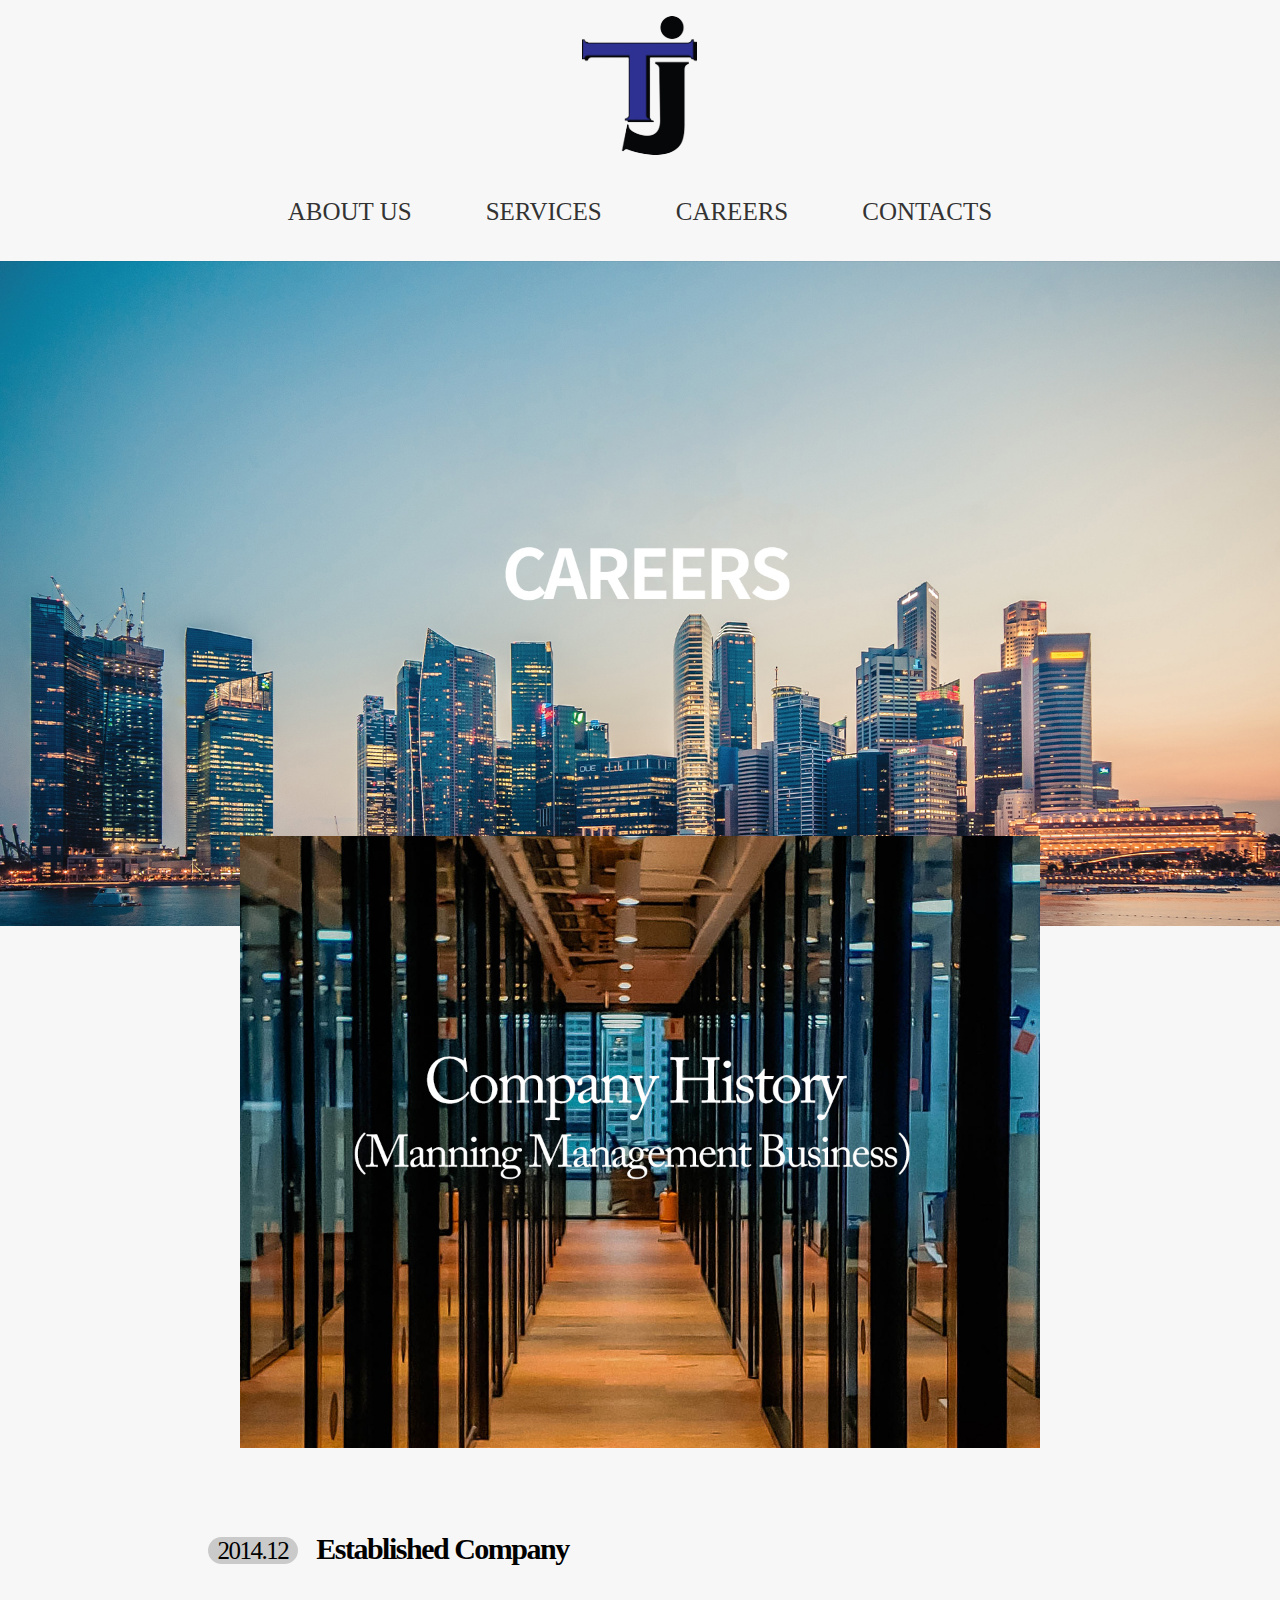
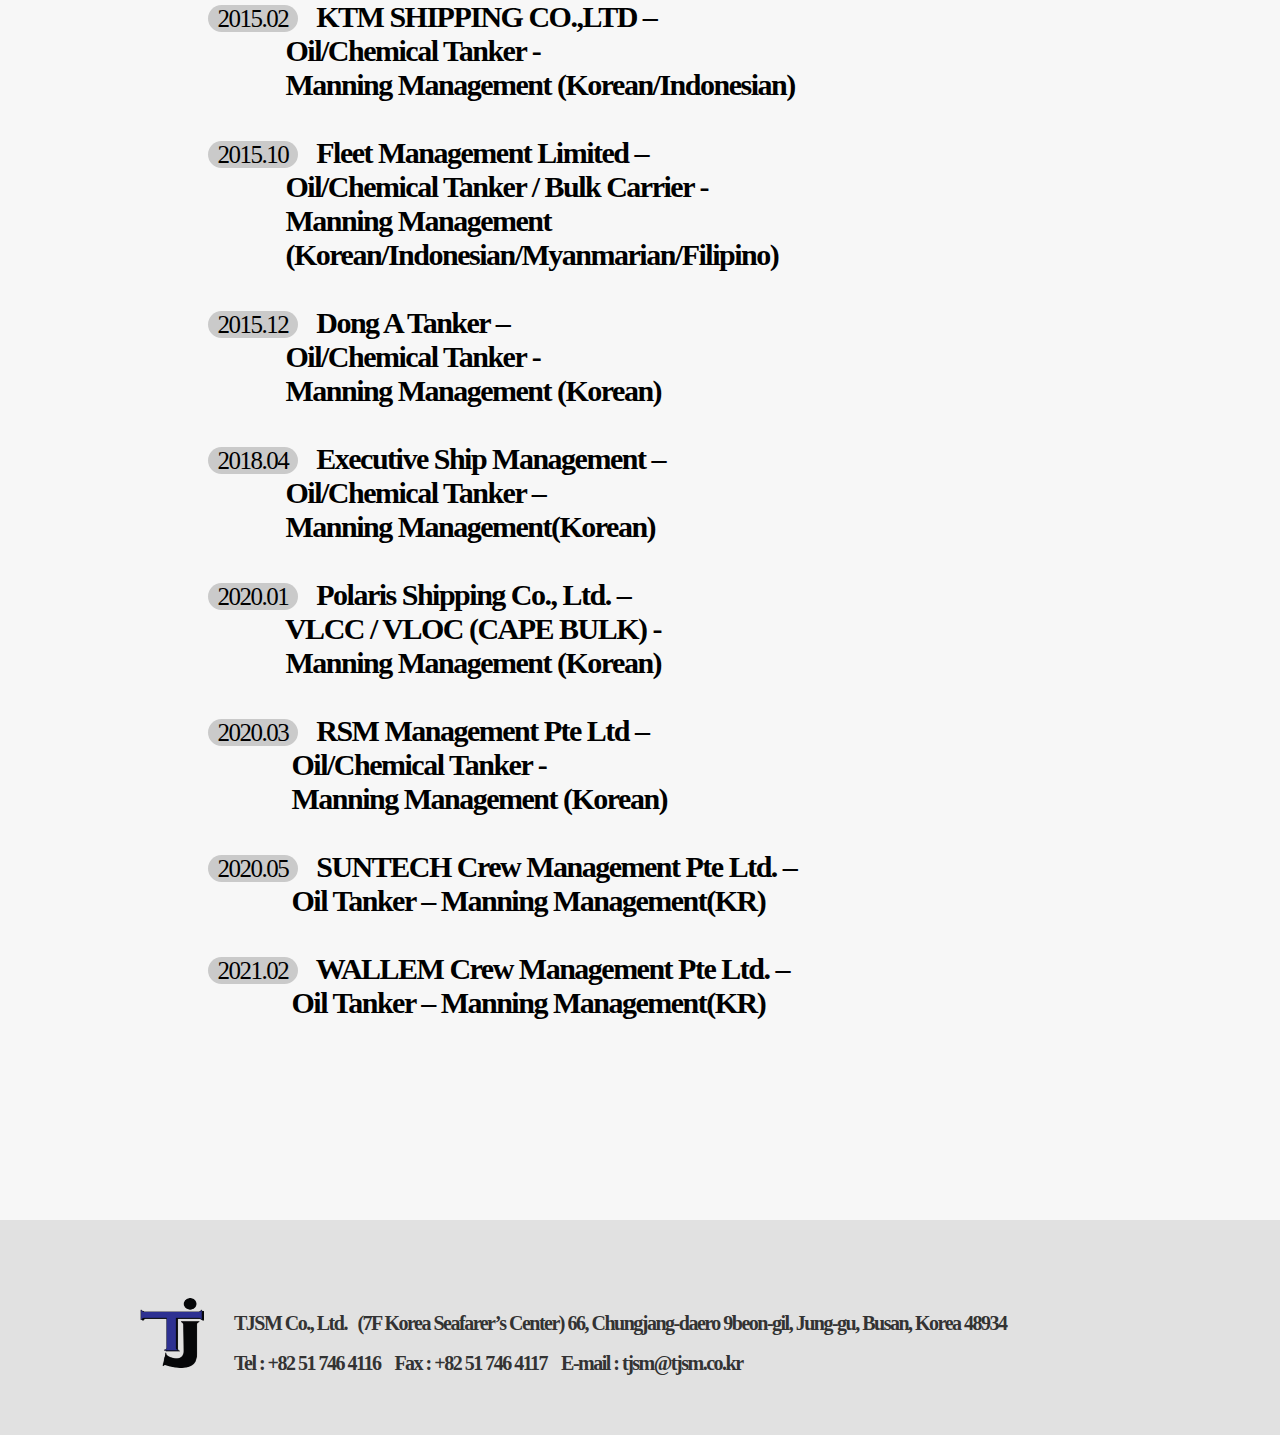
==== html/careers.html @ 530bc38c "상세메뉴 디자인 및 작업 완료" ====
<!DOCTYPE html>
<html lang="en">
<head>
    <meta charset="UTF-8">
    <meta http-equiv="X-UA-Compatible" content="IE=edge">
    <meta name="viewport" content="width=device-width, initial-scale=1.0">
    <title>careers</title>
    <link rel="stylesheet" href="css/careers.css">
</head>
<body>
    <section>
        <header>
            <div id="header">
                <img id="logo" src="img/logo.png" alt="logo">
                <ul>
                    <li><a href="">ABOUT US</a></li>
                    <li><a href="">SERVICES</a></li>
                    <li><a href="">CAREERS</a></li>
                    <li><a href="">CONTACTS</a></li>
                </ul>
            </div><!--header-->
            <div id="banner">
                <img src="img/careers.jpg" alt="careers">
            </div>
        </header>

        <div id="wrap">
            <p id="contents">
                <span class="date">2014.12</span>&nbsp&nbsp Established Company <br><br>

                <span class="date">2015.02</span>&nbsp&nbsp KTM SHIPPING CO.,LTD –<br>
                &nbsp&nbsp&nbsp&nbsp&nbsp&nbsp&nbsp&nbsp&nbsp&nbsp&nbsp&nbsp Oil/Chemical Tanker -<br>
                &nbsp&nbsp&nbsp&nbsp&nbsp&nbsp&nbsp&nbsp&nbsp&nbsp&nbsp&nbsp Manning Management (Korean/Indonesian)<br><br>

                <span class="date">2015.10</span>&nbsp&nbsp Fleet Management Limited –<br>
                &nbsp&nbsp&nbsp&nbsp&nbsp&nbsp&nbsp&nbsp&nbsp&nbsp&nbsp&nbsp Oil/Chemical Tanker / Bulk Carrier -<br>
                &nbsp&nbsp&nbsp&nbsp&nbsp&nbsp&nbsp&nbsp&nbsp&nbsp&nbsp&nbsp Manning Management<br>
                &nbsp&nbsp&nbsp&nbsp&nbsp&nbsp&nbsp&nbsp&nbsp&nbsp&nbsp&nbsp (Korean/Indonesian/Myanmarian/Filipino)<br><br>

                <span class="date">2015.12</span>&nbsp&nbsp Dong A Tanker –<br>
                &nbsp&nbsp&nbsp&nbsp&nbsp&nbsp&nbsp&nbsp&nbsp&nbsp&nbsp&nbsp Oil/Chemical Tanker -<br>
                &nbsp&nbsp&nbsp&nbsp&nbsp&nbsp&nbsp&nbsp&nbsp&nbsp&nbsp&nbsp Manning Management (Korean)<br><br>
                
                <span class="date">2018.04</span>&nbsp&nbsp Executive Ship Management –<br>
                &nbsp&nbsp&nbsp&nbsp&nbsp&nbsp&nbsp&nbsp&nbsp&nbsp&nbsp&nbsp Oil/Chemical Tanker –<br>
                &nbsp&nbsp&nbsp&nbsp&nbsp&nbsp&nbsp&nbsp&nbsp&nbsp&nbsp&nbsp Manning Management(Korean)<br><br>
                
                <span class="date">2020.01</span>&nbsp&nbsp Polaris Shipping Co., Ltd. –<br>
                &nbsp&nbsp&nbsp&nbsp&nbsp&nbsp&nbsp&nbsp&nbsp&nbsp&nbsp&nbsp VLCC / VLOC (CAPE BULK) -<br>
                &nbsp&nbsp&nbsp&nbsp&nbsp&nbsp&nbsp&nbsp&nbsp&nbsp&nbsp&nbsp Manning Management (Korean)<br><br>

                <span class="date">2020.03</span>&nbsp&nbsp RSM Management Pte Ltd –<br>
                &nbsp&nbsp&nbsp&nbsp&nbsp&nbsp&nbsp&nbsp&nbsp&nbsp&nbsp&nbsp&nbsp Oil/Chemical Tanker -<br>
                &nbsp&nbsp&nbsp&nbsp&nbsp&nbsp&nbsp&nbsp&nbsp&nbsp&nbsp&nbsp&nbsp Manning Management (Korean)<br><br> 
                
                <span class="date">2020.05</span>&nbsp&nbsp SUNTECH Crew Management Pte Ltd. –<br>
                &nbsp&nbsp&nbsp&nbsp&nbsp&nbsp&nbsp&nbsp&nbsp&nbsp&nbsp&nbsp&nbsp Oil Tanker – Manning Management(KR)<br><br>

                <span class="date">2021.02</span>&nbsp&nbsp WALLEM Crew Management Pte Ltd. –<br>
                &nbsp&nbsp&nbsp&nbsp&nbsp&nbsp&nbsp&nbsp&nbsp&nbsp&nbsp&nbsp&nbsp Oil Tanker – Manning Management(KR) 
            </p>
        </div><!--wrap-->

        <footer>
            <div id="footer">
                <div>
                    <img src="img/logo.png" alt="logo">
                </div>
                <div>
                    <p>TJSM Co., Ltd.&nbsp&nbsp (7F Korea Seafarer’s Center) 66, Chungjang-daero 9beon-gil, Jung-gu, Busan, Korea 48934<br>
                        Tel : +82 51 746 4116 &nbsp&nbsp Fax : +82 51 746 4117 &nbsp&nbsp E-mail : tjsm@tjsm.co.kr 
                    </p>
                </div>
            </div>
        </footer>
    </section>
</body>
</html>
---- html/css/careers.css ----
*{
    margin: 0;
    padding: 0;
}

@media (max-width:1100px) {
    section{
        width: 1200px;
    }
}
section{
    background-color: #f7f7f7;
}
header{
    width: 100%;
}
#header{
    width: 100%;
    height: 100%;
    text-align: center;
}
#logo{
    width: 118px;
    height: 159px;
}
#header ul{
    text-align:center;
}
#header ul li{
    marker: none;
    list-style-type: none;
    display:inline-block;
    margin: 35px 35px;
}
#header ul li a{
    font-size: 25px;
    text-decoration: none;
    color: #333333;
}
#header ul li a:hover{
    font-weight: bold;
}
img{
    width: 100%;
}
#wrap{
    margin: 0 auto;
    width: 865px;
    margin-top: 80px;
    margin-bottom: 200px;
    font-size: 30px;
    letter-spacing:-1.5px;
    font-weight: bold;
}
.date{
    background-color: rgb(202, 202, 202);
    border-radius: 20px;
    padding: 0 10px;
    font-weight: 100;
    font-size: 25px;
}
footer{
    background-color: #e1e1e1;
    height: 215px;
}
#footer{
   margin: 0 auto;
   width: 1200px;
   position: relative;
   top: 70px;
}
#footer img{
   width: 65px;
   height: 80px;
   margin-right: 25px;
   margin-left: 100px;
}
#footer div{
   display: inline-block;
}
#footer p{
   font-size: 20px;
   line-height: 40px;
   letter-spacing:-1.5px;
   font-weight: bold;
   color: #333333;
}
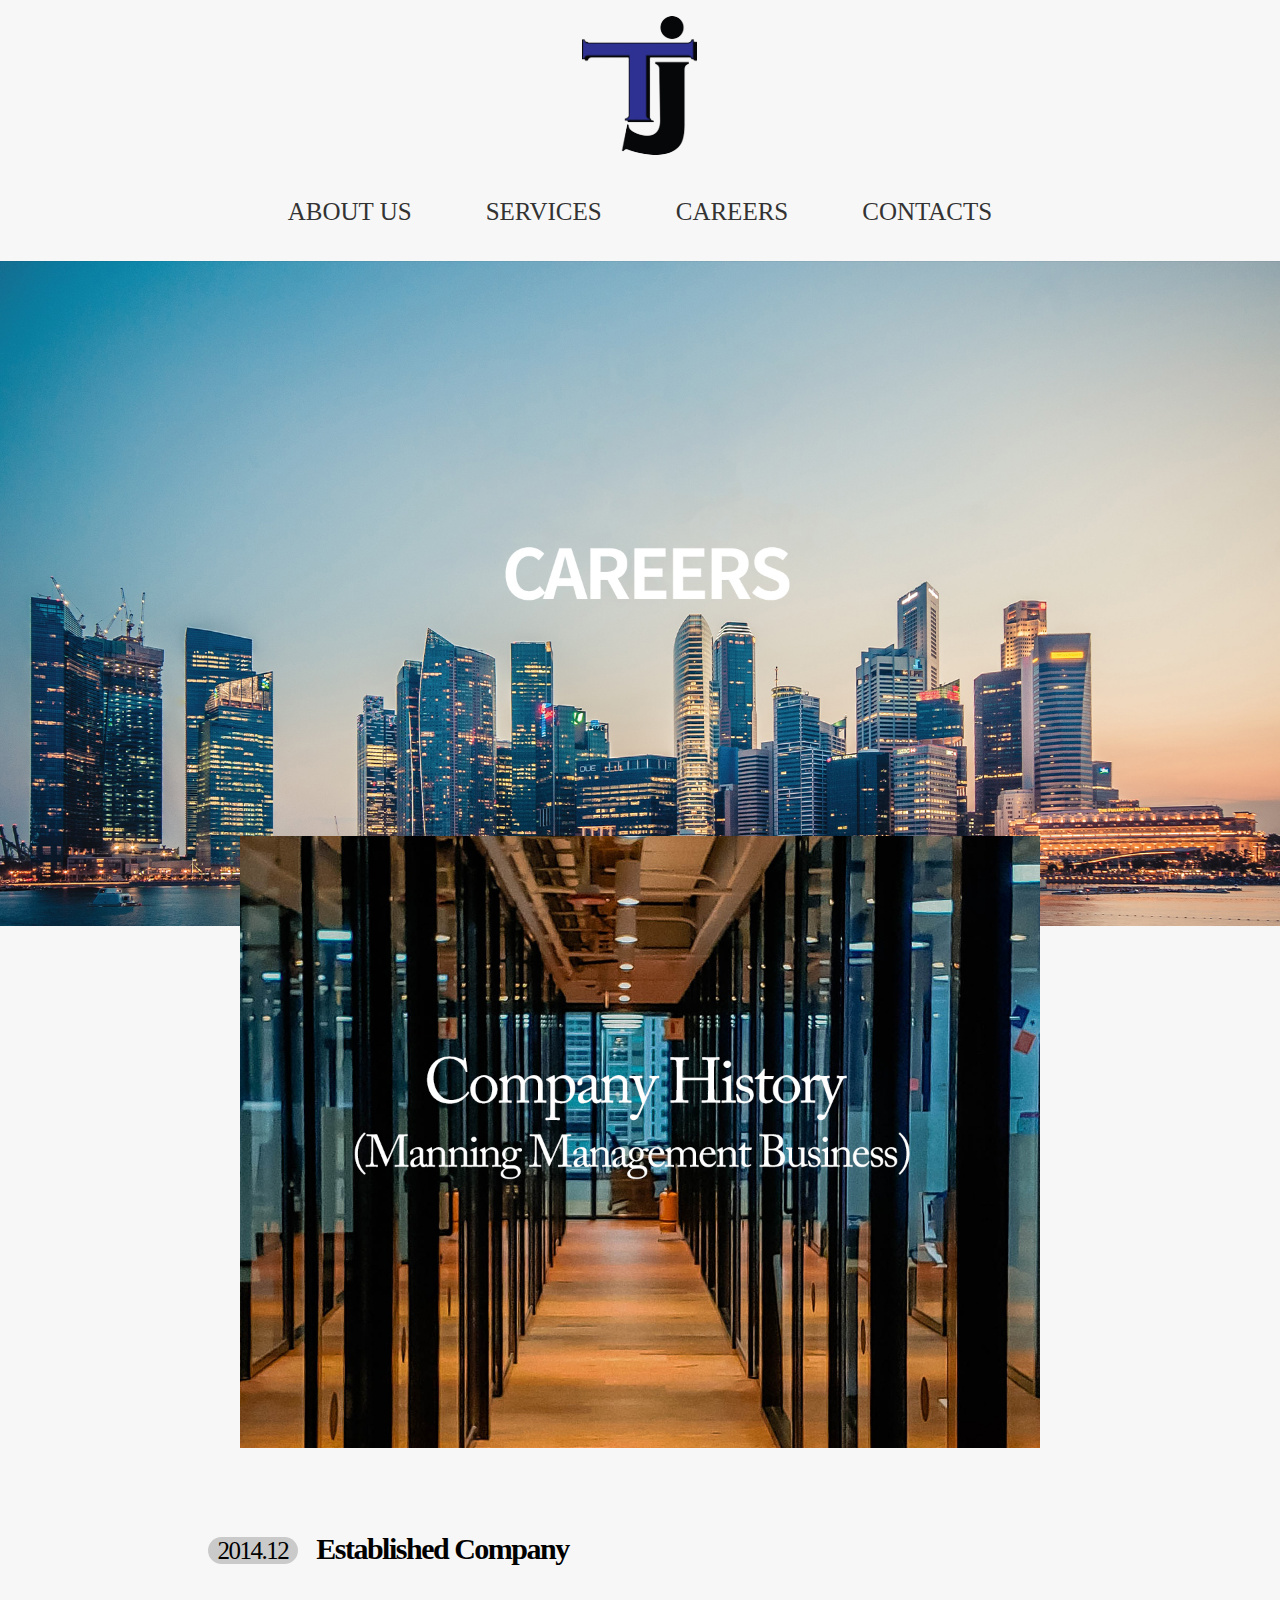
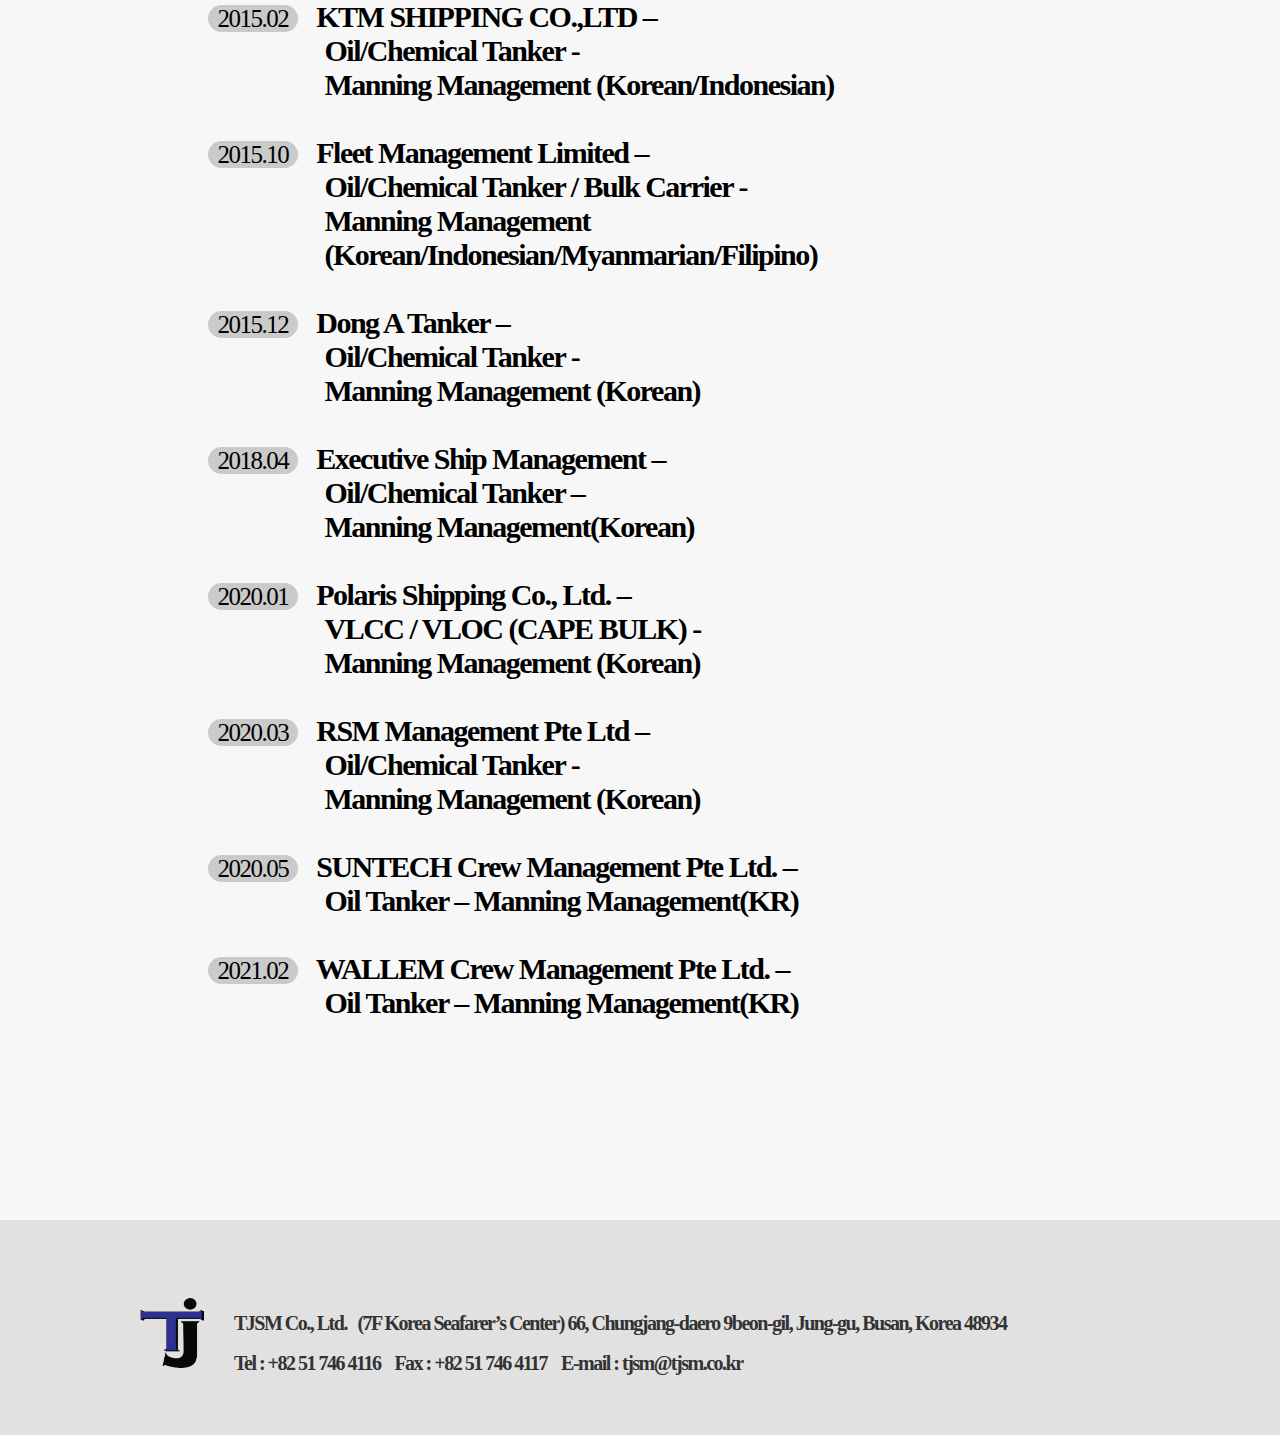
==== commit c70129f3: "careers css 일부 수정" ====
--- a/html/careers.html
+++ b/html/careers.html
@@ -29,35 +29,35 @@
                 <span class="date">2014.12</span>&nbsp&nbsp Established Company <br><br>
 
                 <span class="date">2015.02</span>&nbsp&nbsp KTM SHIPPING CO.,LTD –<br>
-                &nbsp&nbsp&nbsp&nbsp&nbsp&nbsp&nbsp&nbsp&nbsp&nbsp&nbsp&nbsp Oil/Chemical Tanker -<br>
-                &nbsp&nbsp&nbsp&nbsp&nbsp&nbsp&nbsp&nbsp&nbsp&nbsp&nbsp&nbsp Manning Management (Korean/Indonesian)<br><br>
+                <p class="line">Oil/Chemical Tanker -<br>
+                Manning Management (Korean/Indonesian)<br><br></p>
 
                 <span class="date">2015.10</span>&nbsp&nbsp Fleet Management Limited –<br>
-                &nbsp&nbsp&nbsp&nbsp&nbsp&nbsp&nbsp&nbsp&nbsp&nbsp&nbsp&nbsp Oil/Chemical Tanker / Bulk Carrier -<br>
-                &nbsp&nbsp&nbsp&nbsp&nbsp&nbsp&nbsp&nbsp&nbsp&nbsp&nbsp&nbsp Manning Management<br>
-                &nbsp&nbsp&nbsp&nbsp&nbsp&nbsp&nbsp&nbsp&nbsp&nbsp&nbsp&nbsp (Korean/Indonesian/Myanmarian/Filipino)<br><br>
+                <p class="line">Oil/Chemical Tanker / Bulk Carrier -<br>
+                Manning Management<br>
+                (Korean/Indonesian/Myanmarian/Filipino)<br><br></p>
 
                 <span class="date">2015.12</span>&nbsp&nbsp Dong A Tanker –<br>
-                &nbsp&nbsp&nbsp&nbsp&nbsp&nbsp&nbsp&nbsp&nbsp&nbsp&nbsp&nbsp Oil/Chemical Tanker -<br>
-                &nbsp&nbsp&nbsp&nbsp&nbsp&nbsp&nbsp&nbsp&nbsp&nbsp&nbsp&nbsp Manning Management (Korean)<br><br>
+                <p class="line">Oil/Chemical Tanker -<br>
+                Manning Management (Korean)<br><br></p>
                 
                 <span class="date">2018.04</span>&nbsp&nbsp Executive Ship Management –<br>
-                &nbsp&nbsp&nbsp&nbsp&nbsp&nbsp&nbsp&nbsp&nbsp&nbsp&nbsp&nbsp Oil/Chemical Tanker –<br>
-                &nbsp&nbsp&nbsp&nbsp&nbsp&nbsp&nbsp&nbsp&nbsp&nbsp&nbsp&nbsp Manning Management(Korean)<br><br>
+                <p class="line">Oil/Chemical Tanker –<br>
+                Manning Management(Korean)<br><br></p>
                 
                 <span class="date">2020.01</span>&nbsp&nbsp Polaris Shipping Co., Ltd. –<br>
-                &nbsp&nbsp&nbsp&nbsp&nbsp&nbsp&nbsp&nbsp&nbsp&nbsp&nbsp&nbsp VLCC / VLOC (CAPE BULK) -<br>
-                &nbsp&nbsp&nbsp&nbsp&nbsp&nbsp&nbsp&nbsp&nbsp&nbsp&nbsp&nbsp Manning Management (Korean)<br><br>
+                <p class="line">VLCC / VLOC (CAPE BULK) -<br>
+                Manning Management (Korean)<br><br></p>
 
                 <span class="date">2020.03</span>&nbsp&nbsp RSM Management Pte Ltd –<br>
-                &nbsp&nbsp&nbsp&nbsp&nbsp&nbsp&nbsp&nbsp&nbsp&nbsp&nbsp&nbsp&nbsp Oil/Chemical Tanker -<br>
-                &nbsp&nbsp&nbsp&nbsp&nbsp&nbsp&nbsp&nbsp&nbsp&nbsp&nbsp&nbsp&nbsp Manning Management (Korean)<br><br> 
+                <p class="line">Oil/Chemical Tanker -<br>
+                Manning Management (Korean)<br><br></p>
                 
                 <span class="date">2020.05</span>&nbsp&nbsp SUNTECH Crew Management Pte Ltd. –<br>
-                &nbsp&nbsp&nbsp&nbsp&nbsp&nbsp&nbsp&nbsp&nbsp&nbsp&nbsp&nbsp&nbsp Oil Tanker – Manning Management(KR)<br><br>
+                <p class="line">Oil Tanker – Manning Management(KR)<br><br></p>
 
                 <span class="date">2021.02</span>&nbsp&nbsp WALLEM Crew Management Pte Ltd. –<br>
-                &nbsp&nbsp&nbsp&nbsp&nbsp&nbsp&nbsp&nbsp&nbsp&nbsp&nbsp&nbsp&nbsp Oil Tanker – Manning Management(KR) 
+                <p class="line">Oil Tanker – Manning Management(KR)</p>
             </p>
         </div><!--wrap-->
 
--- a/html/css/careers.css
+++ b/html/css/careers.css
@@ -59,6 +59,9 @@
     font-weight: 100;
     font-size: 25px;
 }
+.line{
+    margin-left: 117px;
+}
 footer{
     background-color: #e1e1e1;
     height: 215px;
